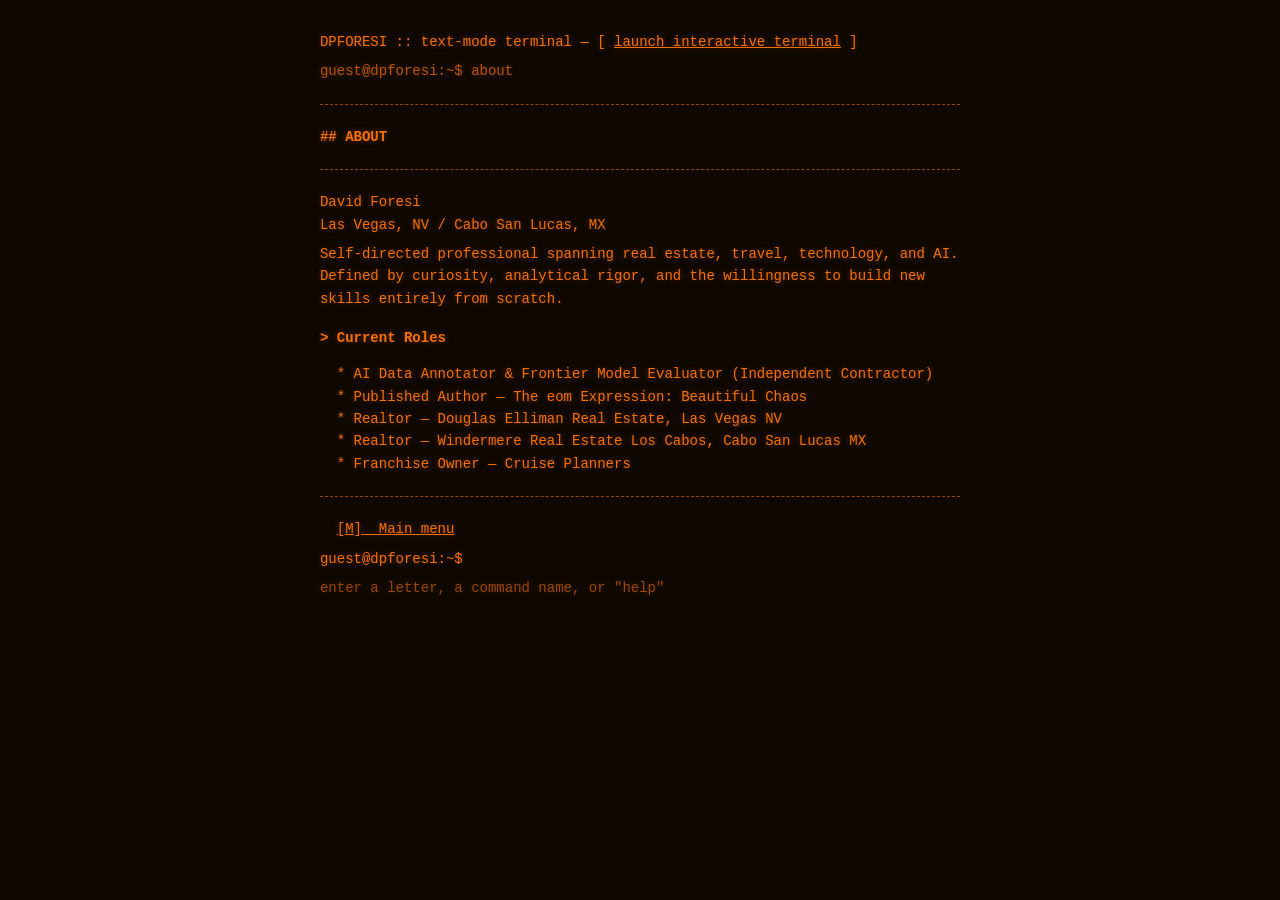
==== cli/about.html @ 1e695e7c "Make text mode behave like a CLI: menu screens with a prompt The text-mode site is now a main menu p" ====
<!DOCTYPE html>
<html lang="en">
<head>
  <meta charset="UTF-8" />
  <meta name="viewport" content="width=device-width, initial-scale=1.0" />
  <title>dpforesi — about</title>
  <link rel="stylesheet" href="cli.css" />
</head>
<body>
<!-- generated by tools/build_cli.py — edit RESUME_DATA in index.html and rebuild -->
<div id="cli" data-root="../">
<p class="cli-switch">DPFORESI :: text-mode terminal — [ <a href="../index.html?gui">launch interactive terminal</a> ]</p>
<p class="cli-echo">guest@dpforesi:~$ about</p>
<hr>
<h2>About</h2>
<hr>
<p>David Foresi<br>Las Vegas, NV / Cabo San Lucas, MX</p><p>Self-directed professional spanning real estate, travel, technology, and AI. Defined by curiosity, analytical rigor, and the willingness to build new skills entirely from scratch.</p><h3>Current Roles</h3><ul><li>AI Data Annotator &amp; Frontier Model Evaluator (Independent Contractor)</li><li>Published Author — The eom Expression: Beautiful Chaos</li><li>Realtor — Douglas Elliman Real Estate, Las Vegas NV</li><li>Realtor — Windermere Real Estate Los Cabos, Cabo San Lucas MX</li><li>Franchise Owner — Cruise Planners</li></ul>
<hr>
<p class="cli-opts">
&nbsp;&nbsp;<a data-key="M" href="../index.html?cli">[M]&nbsp;&nbsp;Main menu</a>
</p>
<div id="cli-prompt"><p>guest@dpforesi:~$ <span class="cli-hint">select an option above (arrow keys or Tab, then Enter)</span></p></div>
</div>
<script src="cli.js"></script>
</body>
</html>
---- cli/cli.css ----
/* generated by tools/build_cli.py from index.html — do not edit by hand */
:root {
      --bg:      #0e0800;
      --fg:      #f47003;
      --bright:  #f47003;
      --dim:     #f47003;
      --accent:  #f47003;
      --rule:    #f47003;
      --glow:    rgba(244,112,3,0.1);
    }
*, *::before, *::after { box-sizing: border-box; }
body { margin: 0; background: var(--bg); color: var(--fg); font-family: 'Courier New', Courier, monospace; font-size: 14px; line-height: 1.6; }
/* ─── TEXT MODE (#cli) ───────────────────────────── */

    #cli {
      max-width: 80ch;
      margin: 0 auto;
      padding: 1.5rem 16px 3rem;
      text-shadow: 0 0 6px rgba(244,112,3,0.4);
    }
    #cli h1, #cli h2, #cli h3 { font-size: 1em; font-weight: bold; margin-top: 1.2em; }
    #cli h1 { text-transform: uppercase; margin-top: 0.5em; }
    #cli h2 { text-transform: uppercase; }
    #cli h2::before { content: '## '; }
    #cli h3::before { content: '> '; }
    #cli p, #cli ul, #cli pre { margin: 0.5em 0; }
    #cli ul { list-style: none; padding-left: 2ch; }
    #cli li::before { content: '* '; }
    #cli hr { border: 0; border-top: 1px dashed var(--rule); margin: 1.5em 0; opacity: 0.6; }
    #cli a { color: var(--bright); }
    #cli i { font-style: normal; opacity: 0.75; }
    #cli pre { white-space: pre; overflow-x: auto; }
    #cli input {
      background: transparent; color: var(--bright);
      border: 1px solid var(--fg); font: inherit; padding: 0 0.5ch;
    }
    #cli .cli-ask { border: 1px dashed var(--fg); padding: 0.5em 1ch; }
    #cli .cli-echo { opacity: 0.75; }
    #cli .cli-opts li::before { content: none; }
    #cli .cli-hint { opacity: 0.6; }
    #cli #cli-form label { display: flex; white-space: pre; }
    #cli #cli-input { flex: 1; min-width: 0; border: 0; outline: 0; caret-color: var(--bright); }
    #cli #cli-out p { white-space: pre-wrap; margin: 0.25em 0; }
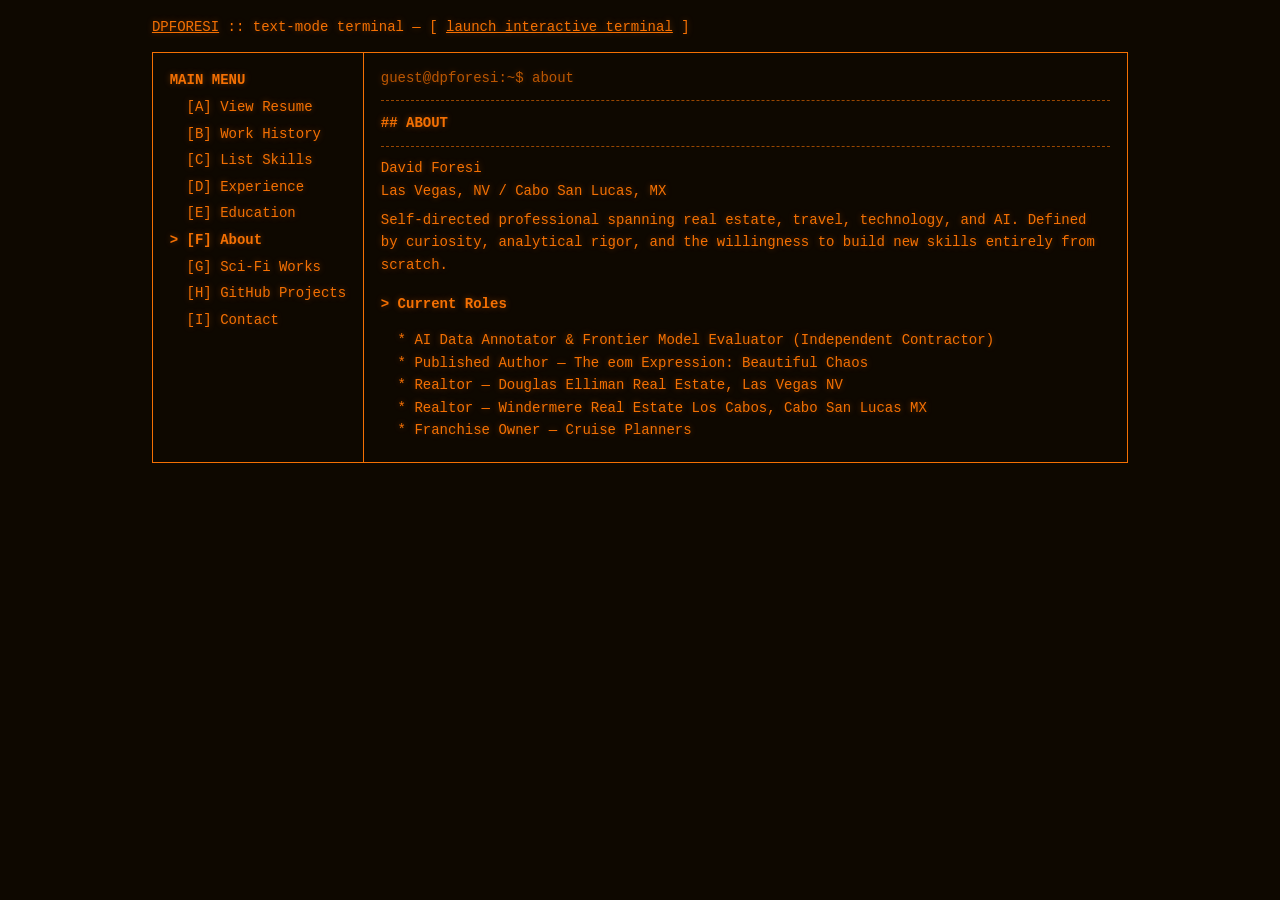
==== commit 4d564d20: "Text mode: links-only screens with a persistent left-hand menu Every text-mode screen is now a two-p" ====
--- a/cli/about.html
+++ b/cli/about.html
@@ -8,19 +8,31 @@
 </head>
 <body>
 <!-- generated by tools/build_cli.py — edit RESUME_DATA in index.html and rebuild -->
-<div id="cli" data-root="../">
-<p class="cli-switch">DPFORESI :: text-mode terminal — [ <a href="../index.html?gui">launch interactive terminal</a> ]</p>
+<div id="cli">
+<p class="cli-bar"><a href="../index.html?cli">DPFORESI</a> :: text-mode terminal — [ <a href="../index.html?gui">launch interactive terminal</a> ]</p>
+<table class="cli-split" border="1" cellpadding="1" cellspacing="0"><tr>
+<td class="cli-nav" nowrap valign="top">
+<div class="cli-nav-list">
+<b><a href="../index.html?cli">MAIN MENU</a></b><br>
+&nbsp;&nbsp;<a href="resume.html">[A]&nbsp;View Resume</a><br>
+&nbsp;&nbsp;<a href="history.html">[B]&nbsp;Work History</a><br>
+&nbsp;&nbsp;<a href="skills.html">[C]&nbsp;List Skills</a><br>
+&nbsp;&nbsp;<a href="experience.html">[D]&nbsp;Experience</a><br>
+&nbsp;&nbsp;<a href="education.html">[E]&nbsp;Education</a><br>
+<b>&gt;&nbsp;[F]&nbsp;About</b><br>
+&nbsp;&nbsp;<a href="books.html">[G]&nbsp;Sci-Fi Works</a><br>
+&nbsp;&nbsp;<a href="projects.html">[H]&nbsp;GitHub Projects</a><br>
+&nbsp;&nbsp;<a href="contact.html">[I]&nbsp;Contact</a>
+</div>
+</td>
+<td class="cli-main" valign="top">
 <p class="cli-echo">guest@dpforesi:~$ about</p>
 <hr>
 <h2>About</h2>
 <hr>
 <p>David Foresi<br>Las Vegas, NV / Cabo San Lucas, MX</p><p>Self-directed professional spanning real estate, travel, technology, and AI. Defined by curiosity, analytical rigor, and the willingness to build new skills entirely from scratch.</p><h3>Current Roles</h3><ul><li>AI Data Annotator &amp; Frontier Model Evaluator (Independent Contractor)</li><li>Published Author — The eom Expression: Beautiful Chaos</li><li>Realtor — Douglas Elliman Real Estate, Las Vegas NV</li><li>Realtor — Windermere Real Estate Los Cabos, Cabo San Lucas MX</li><li>Franchise Owner — Cruise Planners</li></ul>
-<hr>
-<p class="cli-opts">
-&nbsp;&nbsp;<a data-key="M" href="../index.html?cli">[M]&nbsp;&nbsp;Main menu</a>
-</p>
-<div id="cli-prompt"><p>guest@dpforesi:~$ <span class="cli-hint">select an option above (arrow keys or Tab, then Enter)</span></p></div>
+</td>
+</tr></table>
 </div>
-<script src="cli.js"></script>
 </body>
 </html>
--- a/cli/cli.css
+++ b/cli/cli.css
@@ -13,31 +13,31 @@
 /* ─── TEXT MODE (#cli) ───────────────────────────── */
 
     #cli {
-      max-width: 80ch;
+      max-width: 120ch;
       margin: 0 auto;
-      padding: 1.5rem 16px 3rem;
+      padding: 1rem 16px 3rem;
       text-shadow: 0 0 6px rgba(244,112,3,0.4);
     }
     #cli h1, #cli h2, #cli h3 { font-size: 1em; font-weight: bold; margin-top: 1.2em; }
-    #cli h1 { text-transform: uppercase; margin-top: 0.5em; }
-    #cli h2 { text-transform: uppercase; }
+    #cli h1, #cli h2 { text-transform: uppercase; margin-top: 0.5em; }
     #cli h2::before { content: '## '; }
     #cli h3::before { content: '> '; }
-    #cli p, #cli ul, #cli pre { margin: 0.5em 0; }
+    #cli p, #cli ul { margin: 0.5em 0; }
     #cli ul { list-style: none; padding-left: 2ch; }
     #cli li::before { content: '* '; }
-    #cli hr { border: 0; border-top: 1px dashed var(--rule); margin: 1.5em 0; opacity: 0.6; }
+    #cli hr { border: 0; border-top: 1px dashed var(--rule); margin: 0.75em 0; opacity: 0.6; }
     #cli a { color: var(--bright); }
     #cli i { font-style: normal; opacity: 0.75; }
-    #cli pre { white-space: pre; overflow-x: auto; }
-    #cli input {
-      background: transparent; color: var(--bright);
-      border: 1px solid var(--fg); font: inherit; padding: 0 0.5ch;
+    #cli .cli-ask { border: 1px dashed var(--fg); padding: 0.5em 1ch; margin-bottom: 1em; }
+    #cli .cli-bar { margin: 0 0 1em; }
+    #cli .cli-echo { opacity: 0.75; margin-top: 0; }
+    #cli .cli-split { width: 100%; border-collapse: collapse; border: 1px solid var(--rule); }
+    #cli .cli-split td { vertical-align: top; padding: 1em 2ch; border: 1px solid var(--rule); }
+    #cli .cli-nav { width: 1%; white-space: nowrap; }
+    #cli .cli-nav-list { position: sticky; top: 1em; line-height: 1.9; }
+    #cli .cli-nav-list b a, #cli .cli-nav-list a { text-decoration: none; }
+    #cli .cli-nav-list a:hover { text-decoration: underline; }
+    @media (max-width: 600px) {
+      #cli .cli-split, #cli .cli-split tbody, #cli .cli-split tr, #cli .cli-split td { display: block; width: auto; }
+      #cli .cli-nav-list { position: static; }
     }
-    #cli .cli-ask { border: 1px dashed var(--fg); padding: 0.5em 1ch; }
-    #cli .cli-echo { opacity: 0.75; }
-    #cli .cli-opts li::before { content: none; }
-    #cli .cli-hint { opacity: 0.6; }
-    #cli #cli-form label { display: flex; white-space: pre; }
-    #cli #cli-input { flex: 1; min-width: 0; border: 0; outline: 0; caret-color: var(--bright); }
-    #cli #cli-out p { white-space: pre-wrap; margin: 0.25em 0; }
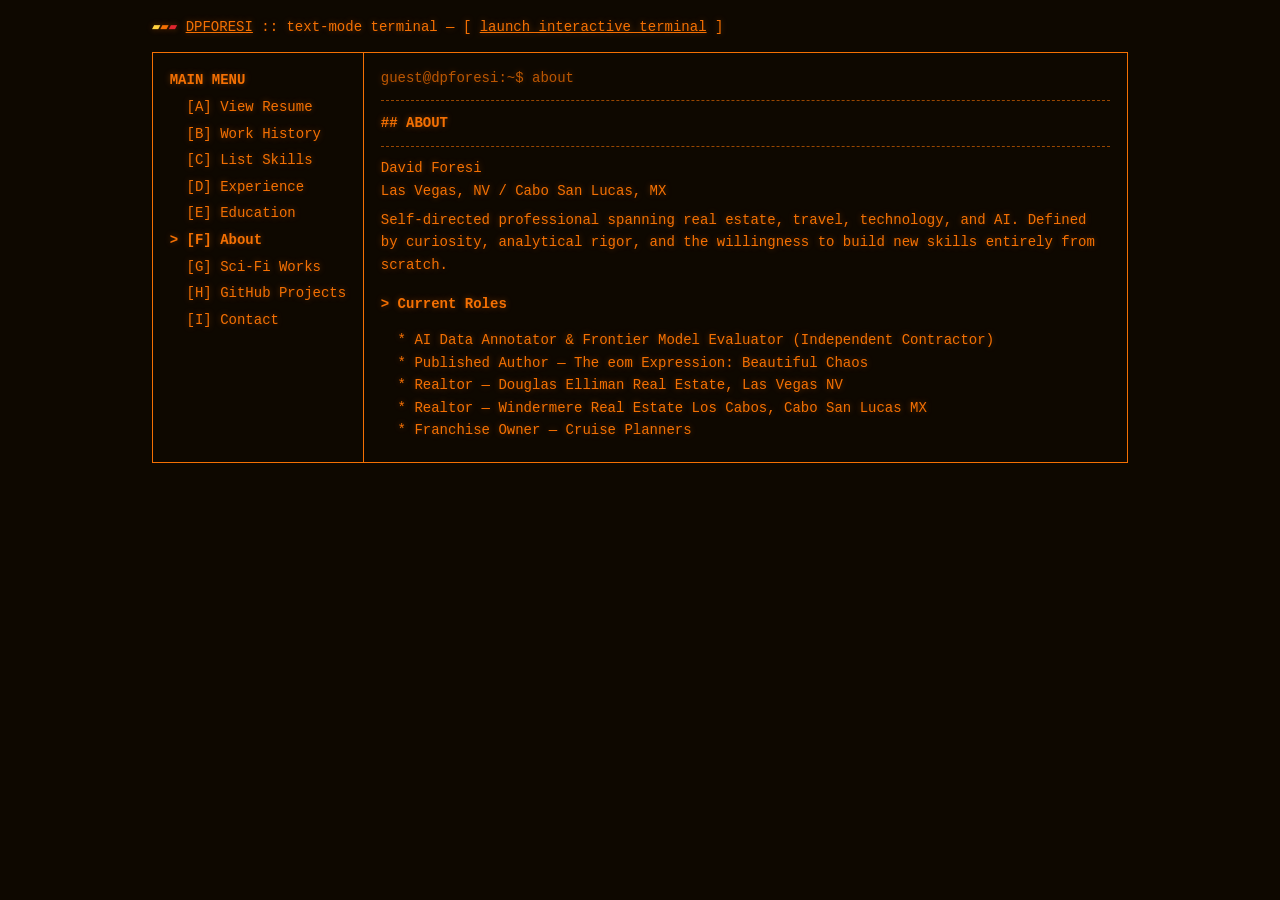
==== commit 064b691e: "Add ▰▰▰ logo: header mark, favicon, and text-mode top bar Three slanted bars in sunset colours (yell" ====
--- a/cli/about.html
+++ b/cli/about.html
@@ -4,12 +4,13 @@
   <meta charset="UTF-8" />
   <meta name="viewport" content="width=device-width, initial-scale=1.0" />
   <title>dpforesi — about</title>
+  <link rel="icon" type="image/svg+xml" href="../logo.svg" />
   <link rel="stylesheet" href="cli.css" />
 </head>
 <body>
 <!-- generated by tools/build_cli.py — edit RESUME_DATA in index.html and rebuild -->
 <div id="cli">
-<p class="cli-bar"><a href="../index.html?cli">DPFORESI</a> :: text-mode terminal — [ <a href="../index.html?gui">launch interactive terminal</a> ]</p>
+<p class="cli-bar"><span class="cli-logo" role="img" aria-label="DPForesi logo"><span style="color:#ffd23f">▰</span><span style="color:#f47003">▰</span><span style="color:#e0262f">▰</span></span> <a href="../index.html?cli">DPFORESI</a> :: text-mode terminal — [ <a href="../index.html?gui">launch interactive terminal</a> ]</p>
 <table class="cli-split" border="1" cellpadding="1" cellspacing="0"><tr>
 <td class="cli-nav" nowrap valign="top">
 <div class="cli-nav-list">
